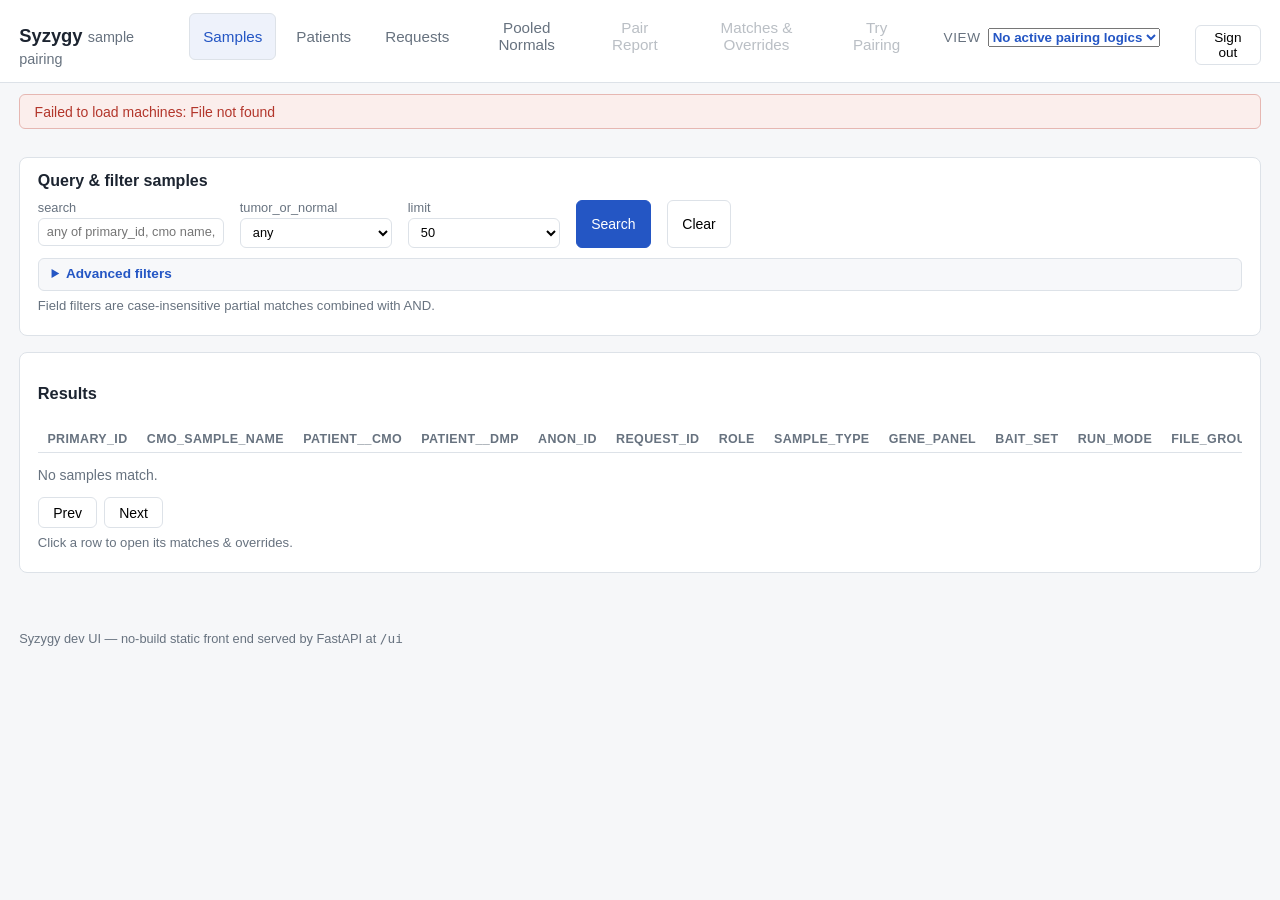
==== static/index.html @ a2b77bc7 "feat(ui): session-wide pairing-logic View selector (topbar, persisted) Card t_3e1444f0. Topbar View " ====
<!DOCTYPE html>
<html lang="en">
<head>
<meta charset="utf-8">
<meta name="viewport" content="width=device-width, initial-scale=1">
<title>Syzygy — Sample Pairing</title>
<link rel="stylesheet" href="style.css">
</head>
<body>
<header class="topbar">
  <h1>Syzygy <span class="sub">sample pairing</span></h1>
  <nav class="tabs">
    <button class="tab active" data-tab="samples">Samples</button>
    <button class="tab" data-tab="patients">Patients</button>
    <button class="tab" data-tab="requests">Requests</button>
    <button class="tab" data-tab="pooled">Pooled Normals</button>
    <button class="tab" data-tab="pairs">Pair Report</button>
    <button class="tab" data-tab="matches">Matches &amp; Overrides</button>
    <button class="tab" data-tab="try">Try Pairing</button>
  </nav>
  <div class="view-select" title="Session-wide pairing logic — drives Pair Report, Matches &amp; Overrides and Try Pairing; persists across tabs and reloads">
    <label for="view-logic">View</label>
    <select id="view-logic"></select>
  </div>
  <div class="user-area">
    <span id="current-user"></span>
    <button id="logout-btn">Sign out</button>
  </div>
</header>

<div id="banner"></div>

<main id="view-samples" class="view">
  <section class="panel">
    <h2>Query &amp; filter samples</h2>
    <div class="filters" id="s-filters">
      <label>search
        <input id="f-q" name="q" placeholder="any of primary_id, cmo name, patient, request">
      </label>
      <label>tumor_or_normal
        <select id="f-tumor_or_normal" name="tumor_or_normal">
          <option value="">any</option>
          <option value="TUMOR">TUMOR</option>
          <option value="NORMAL">NORMAL</option>
        </select>
      </label>
      <label>limit
        <select id="f-limit">
          <option>25</option>
          <option selected>50</option>
          <option>100</option>
        </select>
      </label>
      <button type="button" class="primary" id="btn-search">Search</button>
      <button type="button" id="btn-clear">Clear</button>
    </div>
    <details class="advanced-filters" id="s-advanced">
      <summary>Advanced filters <span class="advanced-count hidden" id="s-advanced-count"></span></summary>
      <div class="filters advanced-filters-grid" id="s-advanced-fields">
        <label>primary_id
          <input id="f-primary_id" name="primary_id">
        </label>
        <label>cmo_sample_name
          <input id="f-cmo_sample_name" name="cmo_sample_name">
        </label>
        <label>patient__cmo
          <input id="f-patient__cmo" name="patient__cmo">
        </label>
        <label>request_id
          <input id="f-request_id" name="request_id">
        </label>
        <label>sample_type
          <input id="f-sample_type" name="sample_type">
        </label>
        <label>gene_panel
          <input id="f-gene_panel" name="gene_panel">
        </label>
        <label>bait_set
          <input id="f-bait_set" name="bait_set">
        </label>
        <label>run_mode
          <input id="f-run_mode" name="run_mode">
        </label>
        <label>file_group
          <input id="f-file_group" name="file_group">
        </label>
      </div>
    </details>
    <p class="hint">Field filters are case-insensitive partial matches combined with AND.</p>
  </section>

  <section class="panel">
    <div class="table-head">
      <h3>Results</h3>
      <span id="s-count"></span>
    </div>
    <div class="table-wrap">
      <table id="samples-table">
        <thead>
          <tr>
            <th>primary_id</th><th>cmo_sample_name</th><th>patient__cmo</th><th>patient__dmp</th><th>anon_id</th><th>request_id</th>
            <th>role</th><th>sample_type</th><th>gene_panel</th><th>bait_set</th>
            <th>run_mode</th><th>file_group</th><th>preservation</th><th>sample_origin</th><th>sequencing_date</th>
          </tr>
        </thead>
        <tbody></tbody>
      </table>
      <p id="s-empty" class="empty">No samples match.</p>
    </div>
    <div class="pager">
      <button id="s-prev">Prev</button>
      <button id="s-next">Next</button>
    </div>
    <p class="hint">Click a row to open its matches &amp; overrides.</p>
  </section>
</main>

<main id="view-patients" class="view hidden">
  <section class="panel">
    <h2>Patients</h2>
    <div class="filters">
      <label>patient__cmo
        <input id="p-q" placeholder="partial match, e.g. C-EXAMPLE1">
      </label>
      <label>limit
        <select id="p-limit">
          <option>25</option>
          <option>50</option>
          <option selected>100</option>
        </select>
      </label>
      <button id="p-search" class="primary">Search</button>
      <button id="p-clear">Clear</button>
    </div>
    <details class="advanced-filters" id="p-advanced">
      <summary>Advanced filters <span class="advanced-count hidden" id="p-advanced-count"></span></summary>
      <div class="filters advanced-filters-grid" id="p-advanced-fields">
        <label>species
          <input id="p-species" name="species">
        </label>
        <label>sex
          <input id="p-sex" name="sex">
        </label>
        <label>oncotree_code
          <input id="p-oncotree_code" name="oncotree_code">
        </label>
        <label>diagnosis_date
          <input id="p-diagnosis_date" name="diagnosis_date">
        </label>
        <label>request_id
          <input id="p-request_id" name="request_id">
        </label>
      </div>
    </details>
    <p class="hint">Advanced filters are case-insensitive partial matches combined with AND. Metadata filters match the patient's derived value (tumor-priority, same as the metadata column); request_id matches patients with at least one sample in a matching request. Sample counts always cover ALL of a patient's samples.</p>
    <div class="table-head">
      <h3>Results</h3>
      <span id="p-count"></span>
    </div>
    <div class="table-wrap">
      <table id="patients-table">
        <thead>
          <tr>
            <th>patient__cmo</th><th>samples</th><th>tumors</th><th>normals</th>
            <th>requests</th><th>metadata</th>
          </tr>
        </thead>
        <tbody></tbody>
      </table>
      <p id="p-empty" class="empty">No patients found.</p>
    </div>
    <div class="pager">
      <button id="p-prev">Prev</button>
      <button id="p-next">Next</button>
    </div>
    <p class="hint">Click a row to open the patient's samples.</p>
  </section>

  <section id="p-detail" class="panel hidden">
    <div class="table-head">
      <h3 id="p-detail-title">Patient</h3>
      <button id="p-close" class="small">Close</button>
    </div>
    <dl id="p-detail-meta" class="kv"></dl>
    <div class="table-wrap">
      <table id="p-samples">
        <thead>
          <tr>
            <th>primary_id</th><th>cmo_sample_name</th><th>role</th><th>sample_type</th>
            <th>request_id</th><th>current match</th>
          </tr>
        </thead>
        <tbody></tbody>
      </table>
      <p id="p-samples-empty" class="empty">No samples for this patient.</p>
    </div>
    <p class="hint">Click a sample row to open its matches &amp; overrides.</p>
  </section>
</main>

<main id="view-requests" class="view hidden">
  <section class="panel">
    <h2>Requests</h2>
    <div class="filters">
      <label>request_id
        <input id="r-q" placeholder="partial match, e.g. R-2024-001">
      </label>
      <label>limit
        <select id="r-limit">
          <option>25</option>
          <option>50</option>
          <option selected>100</option>
        </select>
      </label>
      <button id="r-search" class="primary">Search</button>
      <button id="r-clear">Clear</button>
    </div>
    <details class="advanced-filters" id="r-advanced">
      <summary>Advanced filters <span class="advanced-count hidden" id="r-advanced-count"></span></summary>
      <div class="filters advanced-filters-grid" id="r-advanced-fields">
        <label>gene_panel
          <input id="r-gene_panel" name="gene_panel">
        </label>
        <label>sample_type
          <input id="r-sample_type" name="sample_type">
        </label>
        <label>bait_set
          <input id="r-bait_set" name="bait_set">
        </label>
        <label>patient__cmo
          <input id="r-patient__cmo" name="patient__cmo">
        </label>
      </div>
    </details>
    <p class="hint">Advanced filters are case-insensitive partial matches combined with AND; a request matches when at least one of its samples matches every given field. Sample counts always cover ALL of a request's samples.</p>
    <div class="table-head">
      <h3>Results</h3>
      <span id="r-count"></span>
    </div>
    <div class="table-wrap">
      <table id="requests-table">
        <thead>
          <tr>
            <th>request_id</th><th>samples</th><th>tumors</th><th>normals</th>
            <th>patients</th><th>sample_types</th>
          </tr>
        </thead>
        <tbody></tbody>
      </table>
      <p id="r-empty" class="empty">No requests found.</p>
    </div>
    <div class="pager">
      <button id="r-prev">Prev</button>
      <button id="r-next">Next</button>
    </div>
    <p class="hint">Click a row to open the request's samples and patients.</p>
  </section>

  <section id="r-detail" class="panel hidden">
    <div class="table-head">
      <h3 id="r-detail-title">Request</h3>
      <button id="r-close" class="small">Close</button>
    </div>
    <dl id="r-detail-meta" class="kv"></dl>

    <h3>Samples</h3>
    <div class="table-wrap">
      <table id="r-samples">
        <thead>
          <tr>
            <th>primary_id</th><th>cmo_sample_name</th><th>role</th><th>sample_type</th>
            <th>patient__cmo</th><th>current match</th>
          </tr>
        </thead>
        <tbody></tbody>
      </table>
      <p id="r-samples-empty" class="empty">No samples in this request.</p>
    </div>
    <p class="hint">Click a sample row to open its matches &amp; overrides.</p>

    <h3>Patients</h3>
    <div class="table-wrap">
      <table id="r-patients">
        <thead>
          <tr>
            <th>patient__cmo</th><th>samples</th><th>tumors</th><th>normals</th>
          </tr>
        </thead>
        <tbody></tbody>
      </table>
      <p id="r-patients-empty" class="empty">No patients in this request.</p>
    </div>
    <p class="hint">Click a patient row to open the patient's view.</p>
  </section>
</main>

<main id="view-pairs" class="view hidden">
  <div id="pairs-gate" class="logic-gate hidden">
    <strong>Pair Report is waiting for a View.</strong> Select a pairing logic
    in the topbar <strong>View</strong> selector first — the View drives this
    tab (and Matches &amp; Overrides / Try Pairing) for the whole session.
  </div>
  <section class="panel">
    <h2>Pair Report <span class="sub view-tag" id="pr-view-label"></span></h2>
    <section class="pr-overview">
      <div class="pr-overview-row">
        <span class="pr-overview-sel" id="pr-view-note" title="The topbar View select is the pairing logic for every pairing tab">logic from topbar View</span>
        <span id="pr-overview-stats" class="pr-stats"></span>
      </div>
      <div id="pr-logic-explain" class="pr-explain"></div>
    </section>
    <p class="hint">Current (latest) pairings under the selected logic. Filter the report's columns in the side panel &mdash; the table and the download always contain exactly the checked columns. DMP shows the reference's 15-column pair file, its 3 summary counts and 5 QC warning buckets.</p>
    <div class="pr-split" id="pr-split">
      <aside class="pr-panel" id="pr-panel">
        <div class="pr-panel-head">
          <strong>Columns</strong>
          <button type="button" class="linkbtn" id="pr-panel-collapse" title="Collapse filter panel">&lsaquo;</button>
        </div>
        <div class="pr-panel-body" id="pr-panel-body">
          <p class="hint">The selected logic's columns, grouped by side. A group header toggles every column in its group. The table and export update live.</p>
          <div id="pr-groups"></div>
          <div class="pr-panel-actions">
            <button type="button" class="small" id="pr-cols-all">All</button>
            <button type="button" class="small" id="pr-cols-none">None</button>
            <button type="button" class="small" id="pr-cols-default">Default</button>
          </div>
        </div>
      </aside>
      <button type="button" class="pr-panel-open hidden" id="pr-panel-open" title="Show filter panel">&rsaquo;</button>
      <div class="pr-main">
        <div class="filters">
          <label>search
            <input type="search" id="pr-search" placeholder="Search pairs…" title="Search all pairs on the server by patient, DMP patient, sample name, primary ID, or bait set">
          </label>
          <label>format
            <select id="pr-format">
              <option value="csv">CSV</option>
              <option value="tsv">TSV</option>
            </select>
          </label>
          <button id="pr-download" disabled>Download</button>
          <button type="button" id="pr-prev" disabled title="Previous page">&lsaquo;</button>
          <button type="button" id="pr-next" disabled title="Next page">&rsaquo;</button>
          <span class="pr-pager">
            <label>page
              <input id="pr-page" type="number" min="1" max="1" disabled title="Jump to page (Enter to go)">
            </label>
            <span id="pr-page-of" class="hint">of 1</span>
          </span>
          <span id="pr-loading" class="pr-loading hidden"><span class="pr-loading-spinner"></span><span class="pr-loading-text">Loading…</span></span>
          <span id="pr-count" class="hint"></span>
        </div>
        <details class="pr-legend hidden" id="pr-legend">
          <summary>About these columns</summary>
          <table class="pr-legend-table">
            <thead><tr><th>column</th><th>where it comes from</th></tr></thead>
            <tbody id="pr-legend-body"></tbody>
          </table>
        </details>
        <div id="pr-dmp-warnings" class="pr-dmp-warnings hidden"></div>
        <div class="table-wrap">
          <table id="pairs-table">
            <thead></thead>
            <tbody></tbody>
          </table>
        </div>
        <p id="pr-empty" class="empty hidden">No current pairs for this logic.</p>
      </div>
    </div>
  </section>
</main>

<main id="view-pooled" class="view hidden">
  <section class="panel">
    <h2>Pooled normals</h2>
    <p class="hint">Shared normals (sample_type <code>Pooled Normal</code>, no patient) &mdash; the ARGOS cascade's last-resort tier.</p>
    <div class="filters">
      <label>search
        <input id="pn-q" placeholder="any of primary_id, cmo name, request">
      </label>
      <label>gene_panel
        <input id="pn-gene_panel">
      </label>
      <label>bait_set
        <input id="pn-bait_set">
      </label>
      <label>run_mode
        <input id="pn-run_mode">
      </label>
      <label>file_group
        <input id="pn-file_group">
      </label>
      <label>limit
        <select id="pn-limit">
          <option>25</option>
          <option selected>50</option>
          <option>100</option>
        </select>
      </label>
      <button type="button" class="primary" id="pn-search">Search</button>
      <button type="button" id="pn-clear">Clear</button>
    </div>
  </section>

  <section class="panel">
    <div class="table-head">
      <h3>Shared normal samples</h3>
      <span id="pn-count"></span>
    </div>
    <div class="table-wrap">
      <table id="pooled-table">
        <thead>
          <tr>
            <th>cmo_sample_name</th><th>primary_id</th><th>request_id</th>
            <th>sample_type</th><th>gene_panel</th><th>bait_set</th>
            <th>run_mode</th><th>file_group</th><th>preservation</th><th>sequencing_date</th>
          </tr>
        </thead>
        <tbody></tbody>
      </table>
      <p id="pn-empty" class="empty">No pooled normals found.</p>
    </div>
    <div class="pager">
      <button id="pn-prev">Prev</button>
      <button id="pn-next">Next</button>
    </div>
    <p class="hint">Click a row to open its matches &amp; overrides.</p>
  </section>

  <section class="panel">
    <h2>Pooled machines</h2>
    <p class="hint">
      Reference table for ARGOS pooled-tier run-mode matching: a pooled normal's
      <code>run_mode</code> (the machine name) maps through <code>machine_class</code>
      to a sequencer family (<code>novaseq</code>/<code>hiseq</code>) and must agree
      with the tumor's run-mode family. <code>machine_type</code> is display-only.
    </p>
    <div class="actions">
      <label>machine_name
        <input id="pm-name">
      </label>
      <label>machine_class
        <input id="pm-class" list="pm-class-options">
      </label>
      <label>machine_type
        <input id="pm-type" placeholder="display only, e.g. NovaSeq 6000">
      </label>
      <datalist id="pm-class-options">
        <option value="novaseq"></option>
        <option value="hiseq"></option>
      </datalist>
      <button id="pm-add" class="primary">Add</button>
    </div>
    <div class="table-wrap">
      <table id="pm-table">
        <thead>
          <tr>
            <th>machine_name</th><th>machine_class</th><th>machine_type</th>
            <th>modified</th><th></th>
          </tr>
        </thead>
        <tbody></tbody>
      </table>
      <p id="pm-empty" class="empty">No machines.</p>
    </div>
    <p class="hint">Save upserts on machine name (case-insensitive); edit changes class and type (the name stays the key).</p>
  </section>
</main>

<main id="view-matches" class="view hidden">
  <div id="matches-gate" class="logic-gate hidden">
    <strong>Matches &amp; Overrides is waiting for a View.</strong> Select a
    pairing logic in the topbar <strong>View</strong> selector first — the
    View drives this tab (and Pair Report / Try Pairing) for the whole session.
  </div>
  <section class="panel">
    <h2>Pick a sample <span class="sub view-tag" id="m-view-label"></span></h2>
    <div class="actions">
      <label>search
        <input id="m-q" placeholder="partial match on primary_id / cmo name / patient / request">
      </label>
      <button id="m-search" class="primary">Search</button>
    </div>
    <div class="actions">
      <label>sample
        <select id="m-sample" disabled></select>
      </label>
      <button id="m-show" class="primary" disabled>Show matches</button>
    </div>
    <p id="m-logic-mismatch" class="hint logic-mismatch hidden"></p>
  </section>

  <section id="m-summary" class="panel hidden">
    <!-- filled by JS -->
  </section>

  <section id="m-current-panel" class="panel hidden">
    <h3 id="m-current-title">Current match</h3>
    <div id="m-current"></div>
    <p class="hint">Click the matched sample to open its matches &amp; overrides.</p>
  </section>

  <section id="m-others-panel" class="panel hidden">
    <h3>Other potential matches</h3>
    <div class="table-wrap">
      <table id="m-others">
        <thead>
          <tr><th>candidate</th><th>patient__cmo</th><th>patient__dmp</th><th>tier</th><th>keys</th><th>mismatched keys</th><th>sequencing_date</th><th></th></tr>
        </thead>
        <tbody></tbody>
      </table>
      <p id="m-others-empty" class="empty">No other candidates.</p>
    </div>
    <p id="m-others-summary" class="hint"></p>
    <div class="pager">
      <button id="m-others-prev">Prev</button>
      <button id="m-others-next">Next</button>
    </div>
    <p class="hint">
      &#9733; marks the candidate the strategy's cascade would pick.
      Candidates are the opposite-type samples this strategy can actually
      reach (hard keys compared case-insensitively); the page is bounded
      to 500 per page &mdash; use Prev/Next to page the full scope.
      Click a candidate row to open its matches &amp; overrides.
      Overrides (tumor &rarr; pinned normal) are recorded via <code>POST /pairing/trigger</code>.
    </p>
    <p id="m-dmp-warning" class="hint hidden">
      DMP samples never pair automatically under non-DMP logics. The intended
      manual workflow is pinning an ARGOS (or other-logic) <em>tumor</em> to a
      same-patient DMP <em>normal</em> — it appears in that tumor's candidate
      list tagged &ldquo;DMP: manual pairing only&rdquo;. DMP tumors pair
      automatically under the DMP logic; pinning a DMP tumor to a non-DMP
      normal is possible but not the intended workflow. To change logic,
      switch the topbar <strong>View</strong> — it applies to every pairing
      tab.
    </p>
    <label class="check">
      <input type="checkbox" id="m-allow-overrides">
      Allow overrides
    </label>
  </section>
</main>

<main id="view-try" class="view hidden">
  <div id="try-gate" class="logic-gate hidden">
    <strong>Try Pairing is waiting for a View.</strong> Select a pairing logic
    in the topbar <strong>View</strong> selector first — the View drives this
    tab (and Pair Report / Matches &amp; Overrides) for the whole session.
  </div>
  <section class="panel">
    <h2>Try pairing <span class="sub">(dry run)</span> <span class="sub view-tag" id="tq-view-label"></span></h2>
    <p class="hint">
      Read-only &mdash; shows what the pairing cascade <em>would</em> do for one
      sample under the topbar <strong>View</strong>'s logic. Nothing is created,
      updated, or overridden.
    </p>
    <div class="actions">
      <label>sample
        <input id="tq-id" placeholder="primary_id or cmo_sample_name">
      </label>
      <button id="tq-lookup" class="primary">Lookup</button>
      <label>sample (matched)
        <select id="tq-sample" disabled></select>
      </label>
      <button id="tq-run" class="primary" disabled>Run dry run</button>
    </div>
    <p id="tq-logic-mismatch" class="hint logic-mismatch hidden"></p>
    <p class="hint">Lookup matches primary_id and cmo_sample_name case-insensitively; the dry run always uses the topbar View's logic &mdash; a hint appears when the sample's bait set belongs to a different logic.</p>
  </section>

  <section id="tq-summary" class="panel hidden">
    <h3 id="tq-summary-title">Resolved sample</h3>
    <dl id="tq-summary-kv" class="kv"></dl>
  </section>

  <section id="tq-result" class="panel hidden">
    <div id="tq-result-body"></div>
  </section>

  <section id="tq-explain" class="panel hidden">
    <h3>How the selected logic pairs</h3>
    <div id="tq-explain-body"></div>
    <p class="hint">Sourced from <code>pairing_strategies.py</code> &mdash; see that module for the authoritative rules.</p>
  </section>
</main>

<footer class="foot">Syzygy dev UI &mdash; no-build static front end served by FastAPI at <code>/ui</code></footer>
<script src="app.js"></script>
</body>
</html>
---- static/style.css ----
:root {
  --bg: #f6f7f9;
  --panel: #ffffff;
  --ink: #1c2430;
  --muted: #67727f;
  --line: #dde2e8;
  --accent: #2456c4;
  --ok: #1e7d43;
  --bad: #b3362b;
  --warn: #9a6b00;
}

* { box-sizing: border-box; }

body {
  margin: 0;
  font-family: -apple-system, BlinkMacSystemFont, "Segoe UI", Helvetica, Arial, sans-serif;
  color: var(--ink);
  background: var(--bg);
  font-size: 14px;
}

header {
  display: flex;
  align-items: baseline;
  gap: 1.5rem;
  padding: 0.8rem 1.2rem;
  background: var(--panel);
  border-bottom: 1px solid var(--line);
}
header h1 { font-size: 1.15rem; margin: 0; }
header .sub { color: var(--muted); font-weight: 400; font-size: 0.9rem; }
h2 .sub { color: var(--muted); font-weight: 400; font-size: 0.9rem; }
nav.tabs { margin-left: auto; }
header .user-area { display: flex; align-items: baseline; gap: 0.7rem; }
#current-user { color: var(--muted); font-size: 0.9rem; }
#logout-btn { padding: 0.25rem 0.7rem; font-size: 0.85rem; }

nav { display: flex; gap: 0.4rem; }
.tab {
  border: 1px solid transparent;
  background: none;
  padding: 0.35rem 0.8rem;
  border-radius: 6px;
  cursor: pointer;
  font-size: 0.95rem;
  color: var(--muted);
  text-decoration: none;
}
.tab.active { color: var(--accent); border-color: var(--line); background: #eef2fb; }
.tab:hover { color: var(--accent); }
/* Pairing tabs are gated until the topbar View has a logic selected. */
.tab:disabled { opacity: 0.45; cursor: not-allowed; }
.tab:disabled:hover { color: var(--muted); }

/* Session-wide pairing-logic View selector (topbar). */
.view-select { display: flex; align-items: baseline; gap: 0.45rem; }
.view-select > label { color: var(--muted); font-size: 0.85rem; text-transform: uppercase; letter-spacing: 0.04em; }
#view-logic { font-weight: 600; color: var(--accent); }

/* "Select a View first" state shown inside each pairing tab. */
.logic-gate {
  margin: 0.4rem 0 0.9rem;
  padding: 0.6rem 0.9rem;
  border: 1px solid #e5d3a8;
  border-radius: 6px;
  background: #fbf5e6;
  color: var(--warn);
}

/* "View: <logic>" tag next to pairing-tab headings. */
.view-tag { color: var(--accent); }

/* Non-blocking hint when the open sample's bait-set logic differs from the View. */
.logic-mismatch { color: var(--warn); }

#banner { padding: 0 1.2rem; }
#banner .msg {
  margin: 0.7rem 0;
  padding: 0.55rem 0.9rem;
  border-radius: 6px;
  border: 1px solid;
}
#banner .msg.error { color: var(--bad); border-color: #e6b7b2; background: #fbeeec; }
#banner .msg.ok { color: var(--ok); border-color: #b9dcc6; background: #edf8f1; }
#banner .msg.info { color: var(--warn); border-color: #e5d3a8; background: #fbf5e6; }

main.view { padding: 1rem 1.2rem 2rem; max-width: 120rem; }
.hidden { display: none !important; }

.login-error {
  margin: 1rem auto 0;
  padding: 0.6rem 1rem;
  max-width: 720px;
  color: var(--bad);
  border: 1px solid #e6b7b2;
  background: #fbeeec;
  border-radius: 6px;
}

.panel {
  background: var(--panel);
  border: 1px solid var(--line);
  border-radius: 8px;
  padding: 0.9rem 1.1rem 1rem;
  margin-bottom: 1rem;
}
.panel h2 { font-size: 1rem; margin: 0 0 0.5rem; }
.hint { color: var(--muted); font-size: 0.82rem; margin: 0.4rem 0; }

.filters { display: flex; flex-wrap: wrap; gap: 0.6rem 1rem; margin: 0.6rem 0; }
.filters label, .actions label {
  display: flex; flex-direction: column; gap: 0.2rem;
  font-size: 0.8rem; color: var(--muted);
}

/* Samples view: collapsible "Advanced filters" section. Same visual
 * treatment as the Pair Report's collapse controls — the pr-legend box
 * (#f7f8fa rounded panel, accent summary) and the pr-group-count pill
 * for the "(N active)" badge. Values are never cleared on collapse;
 * <details> keeps them in the DOM. */
details.advanced-filters {
  margin: 0.1rem 0 0;
  border: 1px solid var(--line);
  border-radius: 6px;
  background: #f7f8fa;
  padding: 0.45rem 0.8rem 0.6rem;
}
.advanced-filters summary {
  cursor: pointer;
  font-size: 0.85rem;
  font-weight: 600;
  color: var(--accent);
}
.advanced-count {
  color: var(--muted);
  font-weight: 400;
  font-size: 0.72rem;
  background: #eceef1;
  border-radius: 999px;
  padding: 0.02rem 0.5rem;
  margin-left: 0.35rem;
}
.advanced-filters .filters { margin: 0.55rem 0 0.15rem; }
/* Gentle reveal when the section opens (toggle itself is native). */
.advanced-filters[open] .advanced-filters-grid { animation: adv-filters-open 0.18s ease-out; }
@keyframes adv-filters-open { from { opacity: 0; } to { opacity: 1; } }

/* Pair Report: pairing-logic overview header — the primary control
 * (logic selector), its explainer blurb and the paired/unpaired strip.
 * Pairing triggers are API-only (no buttons here). Sits above the column
 * panel and the report table. */
.pr-overview {
  background: var(--panel);
  border: 1px solid var(--line);
  border-radius: 8px;
  padding: 0.8rem 1.1rem 0.9rem;
  margin-top: 0.6rem;
}
.pr-overview-row {
  display: flex;
  flex-wrap: wrap;
  align-items: center;
  gap: 0.7rem 1.1rem;
}
.pr-overview-sel {
  display: flex;
  flex-direction: column;
  gap: 0.25rem;
  font-size: 0.8rem;
  color: var(--muted);
}
.pr-overview-sel select {
  font-size: 1rem;
  font-weight: 600;
  padding: 0.35rem 0.5rem;
  min-width: 16rem;
  color: var(--ink);
}
.pr-stats {
  display: flex;
  align-items: baseline;
  gap: 1rem;
  font-size: 0.85rem;
  color: var(--muted);
}
.pr-stat strong { color: var(--ink); font-size: 1.05rem; margin-left: 0.25rem; }
.pr-explain { margin: 0.55rem 0 0; font-size: 0.85rem; color: var(--muted); }
.pr-explain p { margin: 0.15rem 0; }
/* Pair Report pager: compact page-number input beside prev/next —
 * "page [2] of 5". Overrides the stacked .filters label layout. */
.pr-pager { display: inline-flex; align-items: center; gap: 0.35rem; }
.pr-pager label {
  display: inline-flex; flex-direction: row; align-items: center; gap: 0.35rem;
  font-size: 0.8rem; color: var(--muted);
}
#pr-page { width: 3.5rem; min-width: 0; }
#pr-page-of { font-size: 0.82rem; color: var(--muted); }
/* Pair Report search box (#pr-search): the generic .filters input rule
 * already styles it; give the query a bit more room for long DMP
 * sample names. */
#view-pairs #pr-search { min-width: 13rem; }

/* Pair Report: left split-panel column filter. */
.linkbtn {
  background: none;
  border: none;
  padding: 0.1rem 0.3rem;
  color: var(--accent);
  font: inherit;
  font-size: 0.85rem;
  cursor: pointer;
}
.linkbtn:hover { text-decoration: underline; }
.pr-split { display: flex; gap: 0.8rem; align-items: flex-start; margin-top: 0.6rem; }
.pr-panel {
  flex: 0 0 16.5rem;
  width: 16.5rem;
  background: #f7f8fa;
  border: 1px solid var(--line);
  border-radius: 8px;
  padding: 0.6rem 0.8rem 0.7rem;
  position: sticky;
  top: 0.6rem;
  max-height: calc(100vh - 1.2rem);
  overflow-y: auto;
}
.pr-panel.collapsed { display: none; }
.pr-panel-head { display: flex; align-items: center; justify-content: space-between; margin-bottom: 0.4rem; }
.pr-panel-head strong { font-size: 0.82rem; }
.pr-panel-body label {
  display: flex; flex-direction: column; gap: 0.2rem;
  font-size: 0.8rem; color: var(--muted);
}
.pr-panel-actions {
  display: flex; gap: 0.4rem;
  margin-top: 0.5rem;
  padding-top: 0.55rem;
  border-top: 1px solid var(--line);
}
.pr-panel-open {
  flex: 0 0 auto;
  align-self: flex-start;
  padding: 0.35rem 0.6rem;
}
.pr-main { flex: 1; min-width: 0; }

.pr-group { border-bottom: 1px solid var(--line); padding: 0.35rem 0; }
.pr-group:first-child { padding-top: 0.2rem; }
.pr-group:last-child { border-bottom: none; }
.pr-group-head { display: flex; align-items: center; justify-content: space-between; gap: 0.4rem; }
.pr-group-label {
  display: inline-flex; align-items: center; gap: 0.45rem;
  cursor: pointer; font-weight: 600; font-size: 0.82rem;
}
.pr-group-label input { width: auto; min-width: 0; margin: 0; }
.pr-group-count {
  color: var(--muted);
  font-weight: 400;
  font-size: 0.72rem;
  background: #eceef1;
  border-radius: 999px;
  padding: 0.02rem 0.5rem;
}
.pr-group-body { display: flex; flex-direction: column; gap: 0.3rem; padding: 0.35rem 0 0.15rem; }
.col-check { display: flex; align-items: center; text-align: left; font-size: 0.8rem; cursor: pointer; }
.col-check input { width: auto; min-width: 0; margin: 0; }
.col-check-label { margin-left: 0.45rem; }
/* Wins over .pr-panel-body label (which stacks the box above its text). */
.pr-group-body .col-check { display: flex; flex-direction: row; align-items: center; text-align: left; gap: 0; font-size: 0.78rem; }

/* DMP "About these columns" legend (only shown for the DMP logic). */
.pr-legend {
  margin: 0.6rem 0 0;
  border: 1px solid var(--line);
  border-radius: 6px;
  background: #f7f8fa;
  padding: 0.45rem 0.8rem 0.6rem;
}
.pr-legend summary { cursor: pointer; font-size: 0.85rem; font-weight: 600; color: var(--accent); }
.pr-legend-table { margin-top: 0.5rem; }
.pr-legend-table th, .pr-legend-table td {
  white-space: normal;
  max-width: none;
  font-size: 0.8rem;
}
.pr-legend-table td:first-child { font-weight: 600; white-space: nowrap; }
.filters input, .actions input, .actions select, .filters select,
#m-sample, #m-logic {
  font: inherit;
  padding: 0.35rem 0.5rem;
  border: 1px solid var(--line);
  border-radius: 6px;
  background: #fff;
  min-width: 9.5rem;
}
.actions {
  display: flex; align-items: flex-end; gap: 0.6rem; flex-wrap: wrap;
  margin-top: 0.6rem;
}
.actions .spacer { flex: 1; }

button {
  font: inherit;
  padding: 0.4rem 0.9rem;
  border-radius: 6px;
  border: 1px solid var(--line);
  background: #fff;
  cursor: pointer;
}
button:disabled { opacity: 0.45; cursor: default; }
button.primary { background: var(--accent); border-color: var(--accent); color: #fff; }
button.small { padding: 0.2rem 0.6rem; font-size: 0.8rem; }
button.danger { color: var(--bad); border-color: #e0b1ac; }

.table-head { display: flex; align-items: baseline; gap: 1rem; }
.table-head h2 { margin: 0; }
.count { color: var(--muted); font-weight: 400; font-size: 0.85rem; }
.pager { margin-left: auto; display: flex; gap: 0.4rem; }
.chk { display: flex; align-items: center; gap: 0.4rem; font-size: 0.82rem; color: var(--muted); margin-left: auto; }

.table-wrap { overflow-x: auto; }
table { border-collapse: collapse; width: 100%; margin-top: 0.4rem; }
th, td {
  text-align: left;
  padding: 0.4rem 0.6rem;
  border-bottom: 1px solid var(--line);
  white-space: nowrap;
  max-width: 22rem;
  overflow: hidden;
  text-overflow: ellipsis;
}
th { color: var(--muted); font-size: 0.78rem; text-transform: uppercase; letter-spacing: 0.03em; }
tbody tr.click { cursor: pointer; }
tbody tr.click:hover { background: #f0f4fc; }

/* Inline edit inputs in the machines grid. */
td input {
  font: inherit;
  padding: 0.2rem 0.4rem;
  border: 1px solid var(--line);
  border-radius: 4px;
  background: #fff;
  width: 100%;
  min-width: 7.5rem;
}

.nav-link { color: var(--accent); cursor: pointer; text-decoration: underline; text-underline-offset: 2px; }
.nav-link:hover { color: #173c8a; }
tbody tr.current { background: #f3f8ef; }

.badge {
  display: inline-block;
  padding: 0.1rem 0.5rem;
  border-radius: 999px;
  font-size: 0.75rem;
  font-weight: 600;
}
.badge.tumor { background: #fdeedd; color: var(--warn); }
.badge.normal { background: #e6efff; color: var(--accent); }
.badge.tier { background: #eef0f3; color: var(--muted); font-weight: 400; }
.badge.ok { background: #edf8f1; color: var(--ok); }
.badge.bad { background: #fbeeec; color: var(--bad); }
.star { color: var(--warn); font-weight: 700; }

.empty { color: var(--muted); }

.kv { display: grid; grid-template-columns: max-content 1fr; gap: 0.25rem 1rem; margin: 0; }
.kv dt { color: var(--muted); font-size: 0.82rem; }
.kv dd { margin: 0; overflow-wrap: anywhere; }
.kv .section { grid-column: 1 / -1; margin-top: 0.5rem; font-weight: 600; font-size: 0.85rem; }
.kv .section:first-child { margin-top: 0; }

.notes { margin: 0.4rem 0 0; padding-left: 1.1rem; color: var(--muted); font-size: 0.82rem; }
.notes li { margin: 0.1rem 0; }

ul.mismatches { margin: 0.1rem 0; padding-left: 1.1rem; font-size: 0.8rem; color: var(--bad); }

footer {
  padding: 0.6rem 1.2rem 1.2rem;
  color: var(--muted);
  font-size: 0.8rem;
}

/* Pair Report load indicator (#pr-loading): a spinner + status text shown in
 * the toolbar while the paired rows and the DMP unmatched set are in flight,
 * so a large load doesn't look frozen. .hidden (display:none !important) hides
 * it; toggled by showPrLoading()/hidePrLoading() in app.js. */
.pr-loading { display: inline-flex; align-items: center; gap: 0.4rem; color: var(--muted); font-size: 0.82rem; }
.pr-loading-spinner {
  width: 12px;
  height: 12px;
  border: 2px solid var(--accent);
  border-top-color: transparent;
  border-radius: 50%;
  animation: pr-spin 0.8s linear infinite;
}
@keyframes pr-spin { to { transform: rotate(360deg); } }

/* DMP QC warning buckets (T5/8): expandable per-bucket sample lists,
 * shown below the legend for DMP logics only. */
.pr-dmp-warnings {
  margin: 0.6rem 0 0;
  border: 1px solid var(--line);
  border-radius: 6px;
  padding: 0.45rem 0.8rem 0.6rem;
}
.pr-dmp-warnings-title { margin: 0 0 0.3rem; font-size: 0.85rem; font-weight: 600; color: var(--accent); }
.pr-warn-bucket { margin: 0.3rem 0; }
.pr-warn-bucket summary { cursor: pointer; font-size: 0.85rem; }
.pr-warn-count { margin-left: 0.3rem; color: #b45309; font-weight: 600; }
.pr-warn-list { margin: 0.35rem 0 0.2rem; padding-left: 1.25rem; }
.pr-warn-more {
  margin: 0.2rem 0 0.3rem 1.25rem;
  font-size: 0.78rem;
  cursor: pointer;
}
.pr-warn-list li { font-size: 0.8rem; font-family: ui-monospace, monospace; }
/* Subtle cue: DMP rows where the same tumor repeats (an ambiguous match
 * fanned out onto one row per candidate normal). */
#pairs-table tbody tr.pr-dmp-repeat td { background: rgba(180, 83, 9, 0.08); }
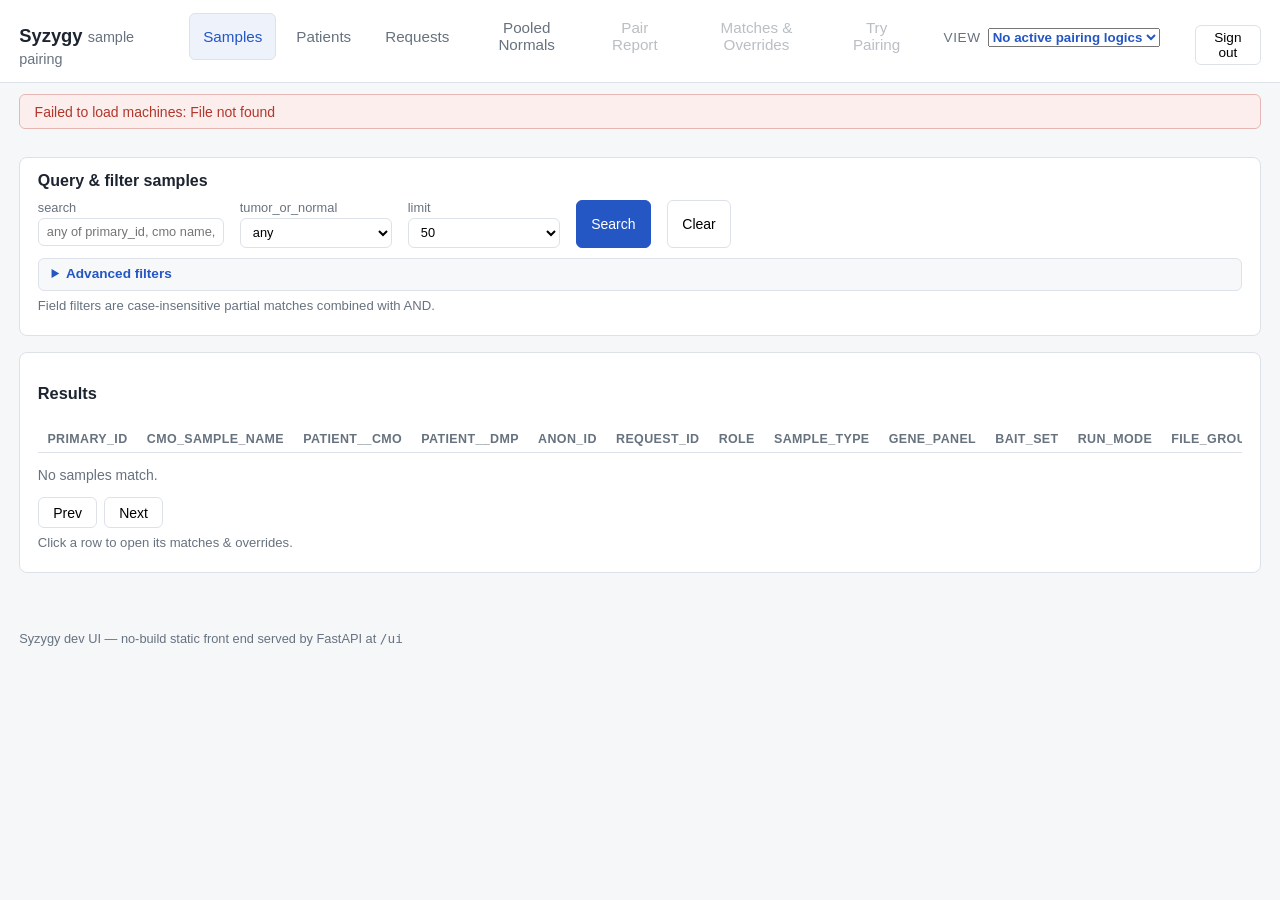
==== commit 6145818d: "feat(ui): sample results panels replace dropdowns on Matches & Try Pairing Card t_4f824f62. Matches " ====
--- a/static/index.html
+++ b/static/index.html
@@ -481,13 +481,30 @@
       </label>
       <button id="m-search" class="primary">Search</button>
     </div>
-    <div class="actions">
-      <label>sample
-        <select id="m-sample" disabled></select>
-      </label>
+    <div id="m-selected-bar" class="selected-bar hidden">
+      <span class="selected-chip">selected</span>
+      <span class="selected-text" id="m-selected-text"></span>
       <button id="m-show" class="primary" disabled>Show matches</button>
     </div>
     <p id="m-logic-mismatch" class="hint logic-mismatch hidden"></p>
+  </section>
+
+  <section id="m-results" class="panel hidden">
+    <div class="table-head">
+      <h3>Samples</h3>
+      <span id="m-results-count" class="count"></span>
+    </div>
+    <div class="table-wrap">
+      <table id="m-results-table">
+        <thead>
+          <tr><th>primary_id</th><th>cmo_sample_name</th><th>patient</th><th>request</th><th>type</th></tr>
+        </thead>
+        <tbody></tbody>
+      </table>
+      <p id="m-results-empty" class="empty">No samples match.</p>
+    </div>
+    <p id="m-results-more" class="hint hidden">Results capped at 50 — refine the search to narrow the list.</p>
+    <p class="hint">Click a row to select that sample and show its matches &amp; overrides.</p>
   </section>
 
   <section id="m-summary" class="panel hidden">
@@ -559,13 +576,32 @@
         <input id="tq-id" placeholder="primary_id or cmo_sample_name">
       </label>
       <button id="tq-lookup" class="primary">Lookup</button>
-      <label>sample (matched)
-        <select id="tq-sample" disabled></select>
-      </label>
       <button id="tq-run" class="primary" disabled>Run dry run</button>
     </div>
+    <div id="tq-selected-bar" class="selected-bar hidden">
+      <span class="selected-chip">selected</span>
+      <span class="selected-text" id="tq-selected-text"></span>
+    </div>
     <p id="tq-logic-mismatch" class="hint logic-mismatch hidden"></p>
-    <p class="hint">Lookup matches primary_id and cmo_sample_name case-insensitively; the dry run always uses the topbar View's logic &mdash; a hint appears when the sample's bait set belongs to a different logic.</p>
+    <p class="hint">Lookup matches primary_id and cmo_sample_name case-insensitively; the dry run always uses the topbar View's logic — a hint appears when the sample's bait set belongs to a different logic.</p>
+  </section>
+
+  <section id="tq-results" class="panel hidden">
+    <div class="table-head">
+      <h3>Matched samples</h3>
+      <span id="tq-results-count" class="count"></span>
+    </div>
+    <div class="table-wrap">
+      <table id="tq-results-table">
+        <thead>
+          <tr><th>primary_id</th><th>cmo_sample_name</th><th>patient</th><th>request</th><th>type</th></tr>
+        </thead>
+        <tbody></tbody>
+      </table>
+      <p id="tq-results-empty" class="empty">No samples match.</p>
+    </div>
+    <p id="tq-results-more" class="hint hidden">Results capped at 50 — refine the lookup to narrow the list.</p>
+    <p class="hint">Click a row to select that sample for the dry run.</p>
   </section>
 
   <section id="tq-summary" class="panel hidden">
--- a/static/style.css
+++ b/static/style.css
@@ -285,8 +285,7 @@
   font-size: 0.8rem;
 }
 .pr-legend-table td:first-child { font-weight: 600; white-space: nowrap; }
-.filters input, .actions input, .actions select, .filters select,
-#m-sample, #m-logic {
+.filters input, .actions input, .actions select, .filters select {
   font: inherit;
   padding: 0.35rem 0.5rem;
   border: 1px solid var(--line);
@@ -348,6 +347,14 @@
 .nav-link { color: var(--accent); cursor: pointer; text-decoration: underline; text-underline-offset: 2px; }
 .nav-link:hover { color: #173c8a; }
 tbody tr.current { background: #f3f8ef; }
+/* Sample results panels (Matches & Overrides / Try Pairing): the picked row. */
+tbody tr.selected { background: #e8f0fe; box-shadow: inset 3px 0 0 var(--accent); }
+.selected-bar { display: flex; align-items: center; gap: 0.6rem; margin-top: 0.6rem; flex-wrap: wrap; }
+.selected-chip {
+  background: var(--accent); color: #fff; border-radius: 999px;
+  padding: 0.12rem 0.6rem; font-size: 0.75rem; font-weight: 600;
+}
+.selected-text { font-weight: 600; overflow-wrap: anywhere; }
 
 .badge {
   display: inline-block;
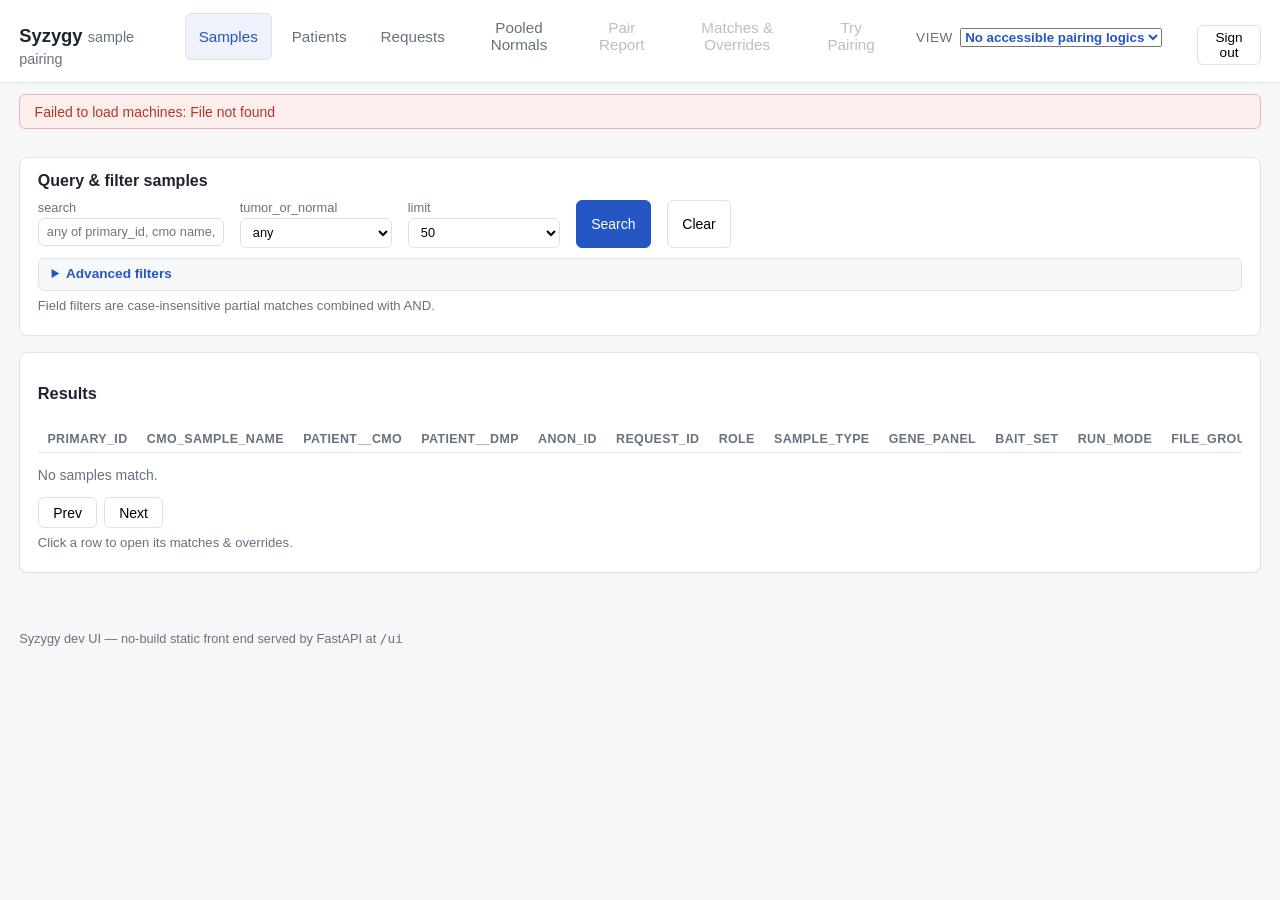
==== commit 6822a318: "C5: UI logic gating + docs — View selector options from /auth/me allowed_logics, pairing tabs + admi" ====
--- a/static/index.html
+++ b/static/index.html
@@ -119,7 +119,12 @@
   <section class="panel">
     <h2>Patients</h2>
     <div class="filters">
-      <label>patient__cmo
+      <div id="p-mode-wrap" class="p-mode hidden">
+        <span class="p-mode-label">group by</span>
+        <button id="p-mode-cmo" type="button" class="p-mode-btn primary">CMO groups</button>
+        <button id="p-mode-dmp" type="button" class="p-mode-btn">DMP-only groups</button>
+      </div>
+      <label><span id="p-q-label">patient__cmo</span>
         <input id="p-q" placeholder="partial match, e.g. C-EXAMPLE1">
       </label>
       <label>limit
@@ -161,7 +166,7 @@
       <table id="patients-table">
         <thead>
           <tr>
-            <th>patient__cmo</th><th>samples</th><th>tumors</th><th>normals</th>
+            <th id="p-id-head">patient__cmo</th><th>samples</th><th>tumors</th><th>normals</th>
             <th>requests</th><th>metadata</th>
           </tr>
         </thead>
@@ -551,7 +556,7 @@
       switch the topbar <strong>View</strong> — it applies to every pairing
       tab.
     </p>
-    <label class="check">
+    <label class="check" id="m-overrides-wrap">
       <input type="checkbox" id="m-allow-overrides">
       Allow overrides
     </label>
--- a/static/style.css
+++ b/static/style.css
@@ -114,6 +114,23 @@
   font-size: 0.8rem; color: var(--muted);
 }
 
+/* Patients tab: CMO-groups / DMP-only-groups toggle (ticket C4). A
+ * two-button segmented control; the active option takes the primary
+ * button treatment (renderDmpOnlyToggle toggles the .primary class). */
+.p-mode { display: flex; align-items: flex-end; gap: 0.4rem; }
+.p-mode-label {
+  font-size: 0.8rem; color: var(--muted);
+  padding-bottom: 0.5rem;
+}
+.p-mode-btn {
+  font: inherit;
+  padding: 0.35rem 0.7rem;
+  border-radius: 6px;
+  border: 1px solid var(--line);
+  background: #fff;
+  cursor: pointer;
+}
+
 /* Samples view: collapsible "Advanced filters" section. Same visual
  * treatment as the Pair Report's collapse controls — the pr-legend box
  * (#f7f8fa rounded panel, accent summary) and the pr-group-count pill
@@ -346,6 +363,10 @@
 
 .nav-link { color: var(--accent); cursor: pointer; text-decoration: underline; text-underline-offset: 2px; }
 .nav-link:hover { color: #173c8a; }
+/* Pair Report → Samples landing: brief focus flash on the exact row
+ * (card t_d8720219); the animation ends on its own, JS drops the class. */
+@keyframes row-flash { 0%, 55% { background: #fff3c9; } 100% { background: transparent; } }
+tbody tr.row-flash { animation: row-flash 1.6s ease-out; }
 tbody tr.current { background: #f3f8ef; }
 /* Sample results panels (Matches & Overrides / Try Pairing): the picked row. */
 tbody tr.selected { background: #e8f0fe; box-shadow: inset 3px 0 0 var(--accent); }
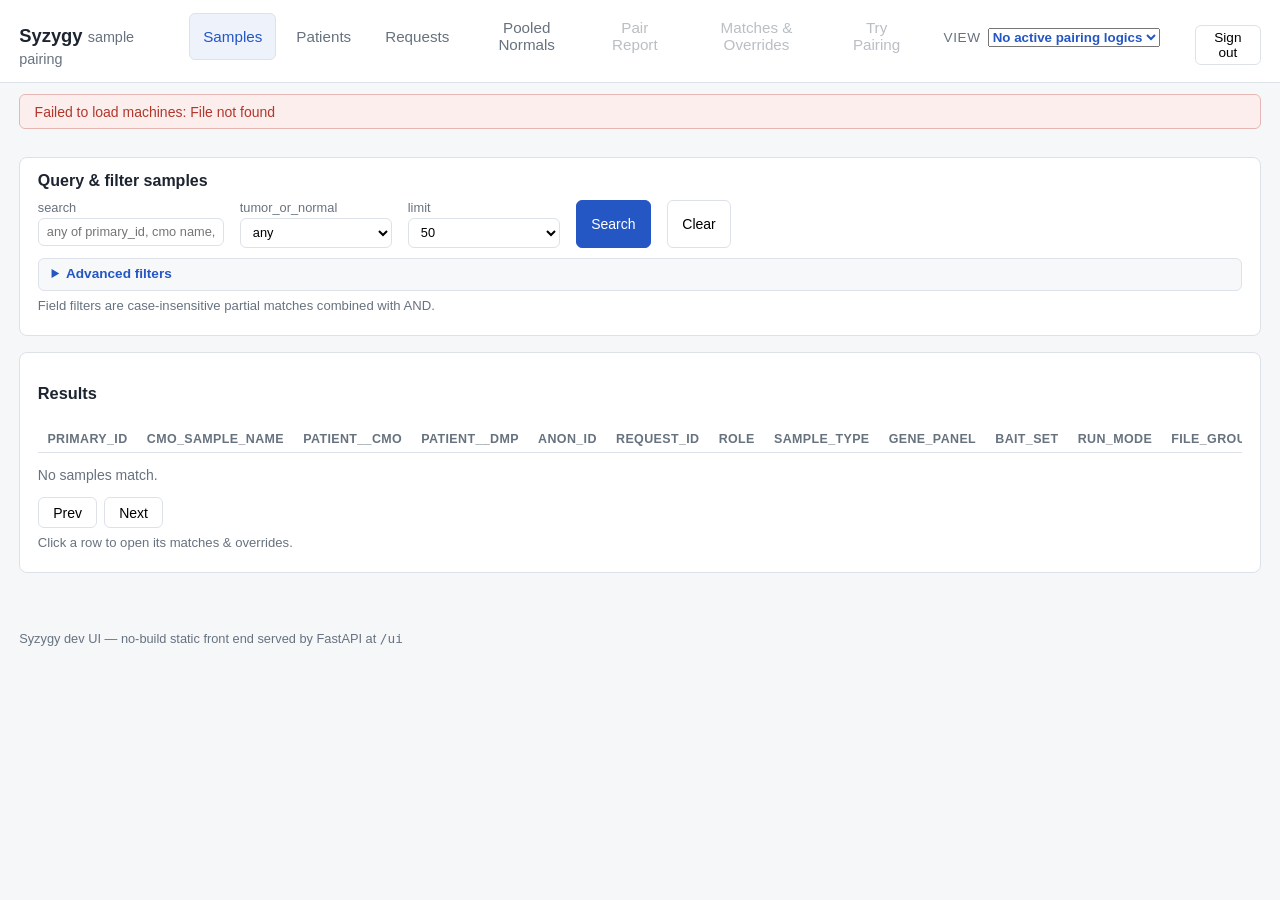
==== commit 5cfee374: "AL3b: Operations UI tab (assignment panel + audit log viewer + redaction) Decision-8 Ops tab, static" ====
--- a/static/index.html
+++ b/static/index.html
@@ -17,6 +17,9 @@
     <button class="tab" data-tab="pairs">Pair Report</button>
     <button class="tab" data-tab="matches">Matches &amp; Overrides</button>
     <button class="tab" data-tab="try">Try Pairing</button>
+    <!-- Ops (AUDIT_LOG_TICKETS.md decision 8): hidden by default; loadOpsAccess()
+         shows it only when /v1/audit/me reports the admin role or >=1 logic group. -->
+    <button class="tab hidden" data-tab="ops">Ops</button>
   </nav>
   <div class="view-select" title="Session-wide pairing logic — drives Pair Report, Matches &amp; Overrides and Try Pairing; persists across tabs and reloads">
     <label for="view-logic">View</label>
@@ -119,12 +122,7 @@
   <section class="panel">
     <h2>Patients</h2>
     <div class="filters">
-      <div id="p-mode-wrap" class="p-mode hidden">
-        <span class="p-mode-label">group by</span>
-        <button id="p-mode-cmo" type="button" class="p-mode-btn primary">CMO groups</button>
-        <button id="p-mode-dmp" type="button" class="p-mode-btn">DMP-only groups</button>
-      </div>
-      <label><span id="p-q-label">patient__cmo</span>
+      <label>patient__cmo
         <input id="p-q" placeholder="partial match, e.g. C-EXAMPLE1">
       </label>
       <label>limit
@@ -166,7 +164,7 @@
       <table id="patients-table">
         <thead>
           <tr>
-            <th id="p-id-head">patient__cmo</th><th>samples</th><th>tumors</th><th>normals</th>
+            <th>patient__cmo</th><th>samples</th><th>tumors</th><th>normals</th>
             <th>requests</th><th>metadata</th>
           </tr>
         </thead>
@@ -556,7 +554,7 @@
       switch the topbar <strong>View</strong> — it applies to every pairing
       tab.
     </p>
-    <label class="check" id="m-overrides-wrap">
+    <label class="check">
       <input type="checkbox" id="m-allow-overrides">
       Allow overrides
     </label>
@@ -625,6 +623,144 @@
   </section>
 </main>
 
+<!-- Operations (AUDIT_LOG_TICKETS.md decision 8): pair assignment + audit
+     log viewer + redaction controls. The tab and this whole view stay
+     hidden unless the identity has the admin role or >=1 pairing-logic
+     group (loadOpsAccess() reads /v1/audit/me). -->
+<main id="view-ops" class="view hidden">
+  <p id="ops-access-note" class="hint"></p>
+
+  <!-- 8a: pair assignment — the UI transport of scripts/import_tempo_pairs.py -->
+  <section class="panel">
+    <h2>Pair assignment &mdash; TEMPO import</h2>
+    <p class="hint">Paste or upload the TEMPO pair file: one <code>NORMAL_ID&lt;TAB&gt;TUMOR_ID</code> per line &mdash; the same TSV <code>scripts/import_tempo_pairs.py</code> reads. Both paths run the shared import core, so the statuses match the CLI exactly. A dry run resolves and reports without pinning any pairing.</p>
+    <div class="filters">
+      <label>logic
+        <select id="ops-import-logic"></select>
+      </label>
+      <label>trigger type
+        <select id="ops-import-trigger">
+          <option value="override" selected>override</option>
+          <option value="manual">manual</option>
+        </select>
+      </label>
+      <label>id field
+        <select id="ops-import-idfield">
+          <option value="cmo_sample_name" selected>cmo_sample_name</option>
+          <option value="primary_id">primary_id</option>
+        </select>
+      </label>
+      <label><input type="checkbox" id="ops-import-dryrun" checked> dry run</label>
+      <label><input type="checkbox" id="ops-import-strict"> strict</label>
+      <label>pair file
+        <input type="file" id="ops-import-file" accept=".tsv,.txt">
+      </label>
+      <button id="ops-import-run">Import</button>
+    </div>
+    <div class="table-head">
+      <textarea id="ops-import-text" rows="6" spellcheck="false" placeholder="NORMAL_ID&#9;TUMOR_ID&#10;N-001&#9;T-001"></textarea>
+    </div>
+    <div id="ops-import-result" class="hidden">
+      <div class="table-head">
+        <span id="ops-import-summary"></span>
+        <button id="ops-import-log">Download pairing log</button>
+      </div>
+      <div class="table-wrap">
+        <table id="ops-import-table">
+          <thead><tr><th>status</th><th>normal</th><th>tumor</th><th>detail</th><th>pairing</th></tr></thead>
+          <tbody id="ops-import-rows"></tbody>
+        </table>
+      </div>
+    </div>
+  </section>
+
+  <!-- 8b: audit log viewer — GET /v1/audit, visibility applied server-side -->
+  <section class="panel">
+    <h2>Audit log</h2>
+    <p class="hint">Append-only log of user actions and system events, scoped to what you may see (your logic groups + your own actions; admins see everything). Filters are applied by the server, exactly as named below.</p>
+    <div class="filters">
+      <label>from
+        <input type="datetime-local" id="ops-audit-from">
+      </label>
+      <label>to
+        <input type="datetime-local" id="ops-audit-to">
+      </label>
+      <label>actor
+        <input id="ops-audit-actor" placeholder="email or system">
+      </label>
+      <label>action
+        <input id="ops-audit-action" list="ops-audit-actions" placeholder="e.g. pairing.created">
+        <datalist id="ops-audit-actions">
+          <option value="pairing.created"></option>
+          <option value="pairing.retired"></option>
+          <option value="sample.created"></option>
+          <option value="sample.updated"></option>
+          <option value="sample.redacted"></option>
+          <option value="sample.unredacted"></option>
+          <option value="nats.ingest"></option>
+          <option value="cohort.published"></option>
+          <option value="logic.created"></option>
+          <option value="logic.updated"></option>
+          <option value="machine.created"></option>
+          <option value="bait_set.assigned"></option>
+          <option value="pair_assignment.imported"></option>
+          <option value="audit.reversed"></option>
+        </datalist>
+      </label>
+      <label>logic
+        <select id="ops-audit-logic"><option value="">any</option></select>
+      </label>
+      <label>per page
+        <select id="ops-audit-limit">
+          <option>50</option>
+          <option selected>100</option>
+          <option>250</option>
+          <option>500</option>
+        </select>
+      </label>
+      <button id="ops-audit-apply">Apply</button>
+      <button id="ops-audit-clear">Clear</button>
+      <button id="ops-audit-export">Export CSV</button>
+    </div>
+    <div class="table-head">
+      <span id="ops-audit-count" class="hint"></span>
+      <span>
+        <button id="ops-audit-prev">Prev</button>
+        <button id="ops-audit-next">Next</button>
+      </span>
+    </div>
+    <div class="table-wrap">
+      <table id="ops-audit-table">
+        <thead><tr><th>time</th><th>actor</th><th>action</th><th>entity</th><th>logic</th><th></th></tr></thead>
+        <tbody id="ops-audit-rows"></tbody>
+      </table>
+    </div>
+    <p id="ops-audit-empty" class="empty">No audit events match.</p>
+  </section>
+
+  <!-- 8c: redaction controls — the R-feature redact/unredact endpoints -->
+  <section class="panel">
+    <h2>Redaction</h2>
+    <p class="hint">Search samples and redact / un-redact them. A redacted sample is excluded from all pairing until un-redacted; the redaction audit fields (by / when / why) stay on the sample.</p>
+    <div class="filters">
+      <label>search
+        <input id="ops-redact-q" placeholder="primary_id or sample name">
+      </label>
+      <label>reason
+        <input id="ops-redact-reason" placeholder="why (stored on the sample)">
+      </label>
+      <button id="ops-redact-search">Search</button>
+    </div>
+    <div class="table-wrap">
+      <table id="ops-redact-table">
+        <thead><tr><th>id</th><th>sample name</th><th>type</th><th></th></tr></thead>
+        <tbody id="ops-redact-rows"></tbody>
+      </table>
+    </div>
+    <p id="ops-redact-empty" class="empty hidden">No samples match.</p>
+  </section>
+</main>
+
 <footer class="foot">Syzygy dev UI &mdash; no-build static front end served by FastAPI at <code>/ui</code></footer>
 <script src="app.js"></script>
 </body>
--- a/static/style.css
+++ b/static/style.css
@@ -108,27 +108,32 @@
 .panel h2 { font-size: 1rem; margin: 0 0 0.5rem; }
 .hint { color: var(--muted); font-size: 0.82rem; margin: 0.4rem 0; }
 
+/* Ops tab (AUDIT_LOG_TICKETS.md decision 8): import statuses, payload
+ * expanders and the paste box. */
+.nowrap { white-space: nowrap; }
+#ops-import-text { width: 100%; font-family: ui-monospace, SFMono-Regular, Menlo, monospace; font-size: 0.85rem; }
+.ops-status-ok { color: var(--ok); font-weight: 600; }
+.ops-status-mismatch { color: var(--warn); font-weight: 600; }
+.ops-status-multi { color: var(--accent); font-weight: 600; }
+.ops-status-fail { color: var(--bad); font-weight: 600; }
+.ops-payload {
+  background: var(--bg);
+  border: 1px solid var(--line);
+  border-radius: 4px;
+  padding: 0.5rem 0.6rem;
+  margin: 0.2rem 0;
+  font-size: 0.78rem;
+  max-height: 22rem;
+  overflow: auto;
+  white-space: pre-wrap;
+  word-break: break-word;
+}
+.ops-audit-actions button { margin-right: 0.35rem; }
+
 .filters { display: flex; flex-wrap: wrap; gap: 0.6rem 1rem; margin: 0.6rem 0; }
 .filters label, .actions label {
   display: flex; flex-direction: column; gap: 0.2rem;
   font-size: 0.8rem; color: var(--muted);
-}
-
-/* Patients tab: CMO-groups / DMP-only-groups toggle (ticket C4). A
- * two-button segmented control; the active option takes the primary
- * button treatment (renderDmpOnlyToggle toggles the .primary class). */
-.p-mode { display: flex; align-items: flex-end; gap: 0.4rem; }
-.p-mode-label {
-  font-size: 0.8rem; color: var(--muted);
-  padding-bottom: 0.5rem;
-}
-.p-mode-btn {
-  font: inherit;
-  padding: 0.35rem 0.7rem;
-  border-radius: 6px;
-  border: 1px solid var(--line);
-  background: #fff;
-  cursor: pointer;
 }
 
 /* Samples view: collapsible "Advanced filters" section. Same visual
@@ -389,6 +394,21 @@
 .badge.tier { background: #eef0f3; color: var(--muted); font-weight: 400; }
 .badge.ok { background: #edf8f1; color: var(--ok); }
 .badge.bad { background: #fbeeec; color: var(--bad); }
+/* Redaction (spec R2, REDACTION_TICKETS.md): a distinct plum chip, separate
+ * from the red .badge.bad, so a redaction flag never reads as an error. */
+.badge.redacted {
+  background: #f3e0e6; color: #8e2a44; font-weight: 700;
+  text-transform: uppercase; letter-spacing: 0.03em;
+}
+.redacted-id { text-decoration: line-through; color: var(--muted); }
+tbody tr.redacted-row { background: #fbf3f5; }
+tbody tr.redacted-row:hover { background: #f6e7eb; }
+.redaction-block { margin-top: 0.8rem; padding-top: 0.8rem; border-top: 1px solid var(--line); }
+.redaction-block h4 { margin: 0 0 0.4rem; font-size: 0.85rem; }
+.redaction-state { margin: 0 0 0.5rem; font-size: 0.85rem; }
+.redaction-state .reason { color: var(--muted); }
+.redaction-actions { display: flex; align-items: center; gap: 0.5rem; flex-wrap: wrap; }
+.redaction-actions input { flex: 1; min-width: 180px; }
 .star { color: var(--warn); font-weight: 700; }
 
 .empty { color: var(--muted); }
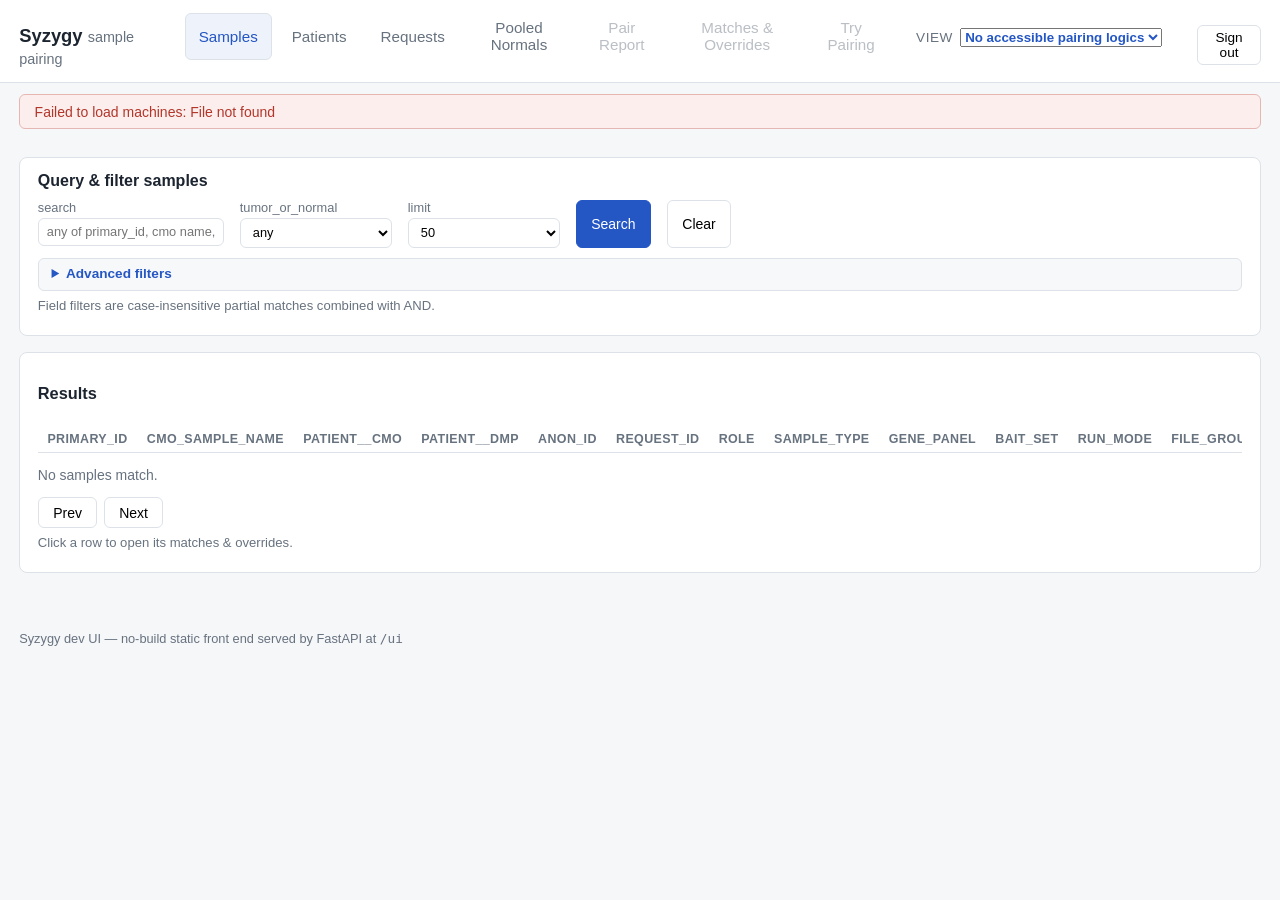
==== commit 788e6d96: "Merge origin/dev into feat/audit-log Conflicts resolved keeping BOTH sides' semantics (dev's logic-g" ====
--- a/static/index.html
+++ b/static/index.html
@@ -122,7 +122,12 @@
   <section class="panel">
     <h2>Patients</h2>
     <div class="filters">
-      <label>patient__cmo
+      <div id="p-mode-wrap" class="p-mode hidden">
+        <span class="p-mode-label">group by</span>
+        <button id="p-mode-cmo" type="button" class="p-mode-btn primary">CMO groups</button>
+        <button id="p-mode-dmp" type="button" class="p-mode-btn">DMP-only groups</button>
+      </div>
+      <label><span id="p-q-label">patient__cmo</span>
         <input id="p-q" placeholder="partial match, e.g. C-EXAMPLE1">
       </label>
       <label>limit
@@ -164,7 +169,7 @@
       <table id="patients-table">
         <thead>
           <tr>
-            <th>patient__cmo</th><th>samples</th><th>tumors</th><th>normals</th>
+            <th id="p-id-head">patient__cmo</th><th>samples</th><th>tumors</th><th>normals</th>
             <th>requests</th><th>metadata</th>
           </tr>
         </thead>
@@ -554,7 +559,7 @@
       switch the topbar <strong>View</strong> — it applies to every pairing
       tab.
     </p>
-    <label class="check">
+    <label class="check" id="m-overrides-wrap">
       <input type="checkbox" id="m-allow-overrides">
       Allow overrides
     </label>
--- a/static/style.css
+++ b/static/style.css
@@ -134,6 +134,23 @@
 .filters label, .actions label {
   display: flex; flex-direction: column; gap: 0.2rem;
   font-size: 0.8rem; color: var(--muted);
+}
+
+/* Patients tab: CMO-groups / DMP-only-groups toggle (ticket C4). A
+ * two-button segmented control; the active option takes the primary
+ * button treatment (renderDmpOnlyToggle toggles the .primary class). */
+.p-mode { display: flex; align-items: flex-end; gap: 0.4rem; }
+.p-mode-label {
+  font-size: 0.8rem; color: var(--muted);
+  padding-bottom: 0.5rem;
+}
+.p-mode-btn {
+  font: inherit;
+  padding: 0.35rem 0.7rem;
+  border-radius: 6px;
+  border: 1px solid var(--line);
+  background: #fff;
+  cursor: pointer;
 }
 
 /* Samples view: collapsible "Advanced filters" section. Same visual
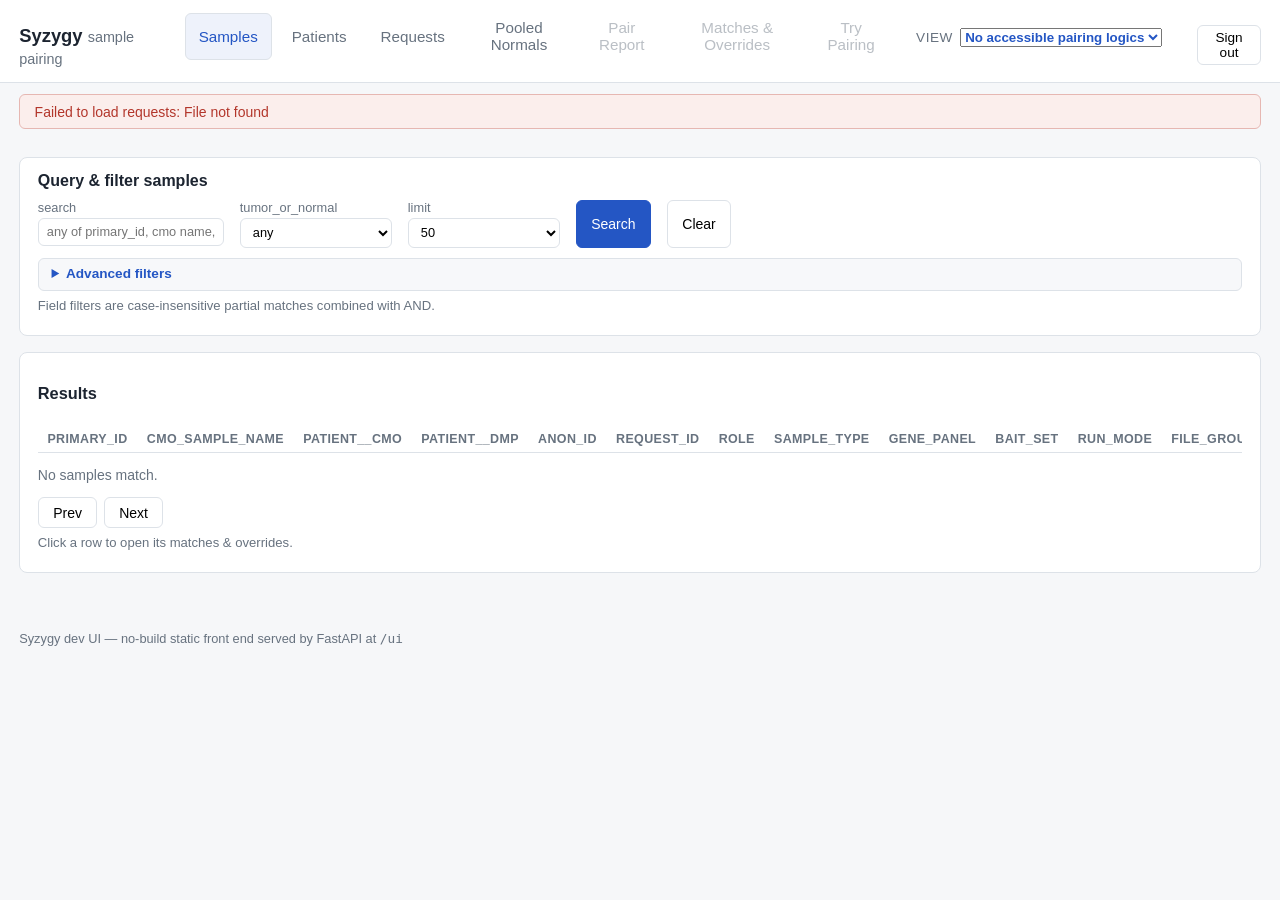
==== commit d444f8f6: "pair report: "show unpaired" toggle on every view (PRT1) A visible "Show unpaired" checkbox in the p" ====
--- a/static/index.html
+++ b/static/index.html
@@ -314,6 +314,9 @@
       <div class="pr-overview-row">
         <span class="pr-overview-sel" id="pr-view-note" title="The topbar View select is the pairing logic for every pairing tab">logic from topbar View</span>
         <span id="pr-overview-stats" class="pr-stats"></span>
+        <label class="pr-show-unpaired" title="Show unpaired samples in every pair-report view (default logic, DMP and HARMONY frames): rows, counts and the download. Off (the default) keeps the view paired-only. Persists for this browser.">
+          <input type="checkbox" id="pr-show-unpaired"> Show unpaired
+        </label>
       </div>
       <div id="pr-logic-explain" class="pr-explain"></div>
     </section>
--- a/static/style.css
+++ b/static/style.css
@@ -216,6 +216,16 @@
   min-width: 16rem;
   color: var(--ink);
 }
+.pr-show-unpaired {
+  display: inline-flex;
+  align-items: center;
+  gap: 0.35rem;
+  font-size: 0.8rem;
+  color: var(--muted);
+  cursor: pointer;
+  user-select: none;
+}
+.pr-show-unpaired input { width: auto; min-width: 0; margin: 0; cursor: pointer; }
 .pr-stats {
   display: flex;
   align-items: baseline;
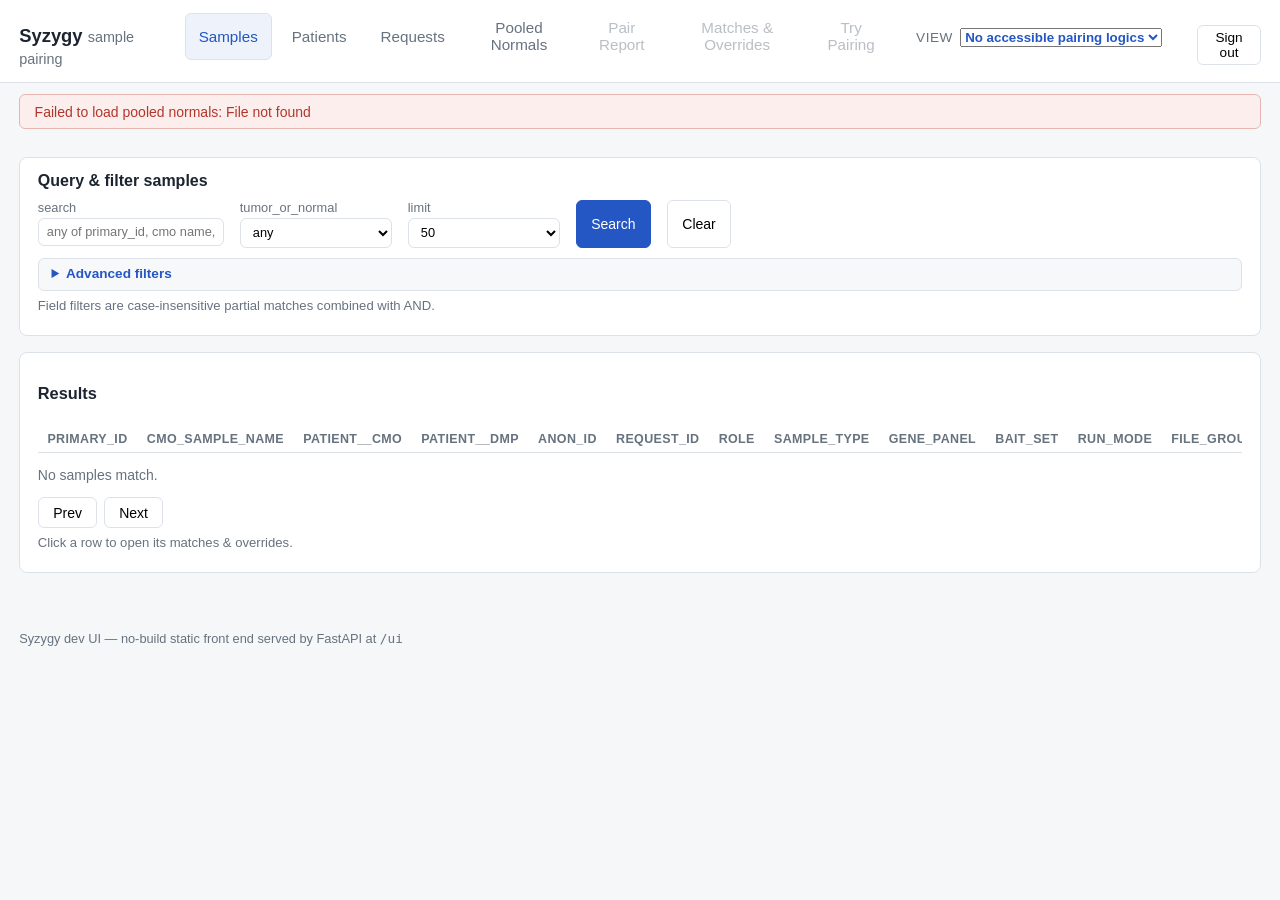
==== commit 7fd8c0d5: "POOLED NORMALS page: no PATH column (source is fastq-only) + machines legacy note file_system_pooled" ====
--- a/static/index.html
+++ b/static/index.html
@@ -436,6 +436,7 @@
       <button id="pn-next">Next</button>
     </div>
     <p class="hint">Click a row to open its matches &amp; overrides.</p>
+    <p class="hint">No path column: the beagle source (<code>file_system_poolednormal</code>) carries only raw FASTQ paths, which are dropped at ingest and live in restricted source locations &mdash; not surfaced here.</p>
   </section>
 
   <section class="panel">
@@ -446,6 +447,7 @@
       to a sequencer family (<code>novaseq</code>/<code>hiseq</code>) and must agree
       with the tumor's run-mode family. <code>machine_type</code> is display-only.
     </p>
+    <p class="hint">A <strong>legacy fallback for samples without runIds</strong>: runId-bearing samples pair beagle-exact (PR&nbsp;#36) and skip this table, so it is kept, not obsolete.</p>
     <div class="actions">
       <label>machine_name
         <input id="pm-name">
